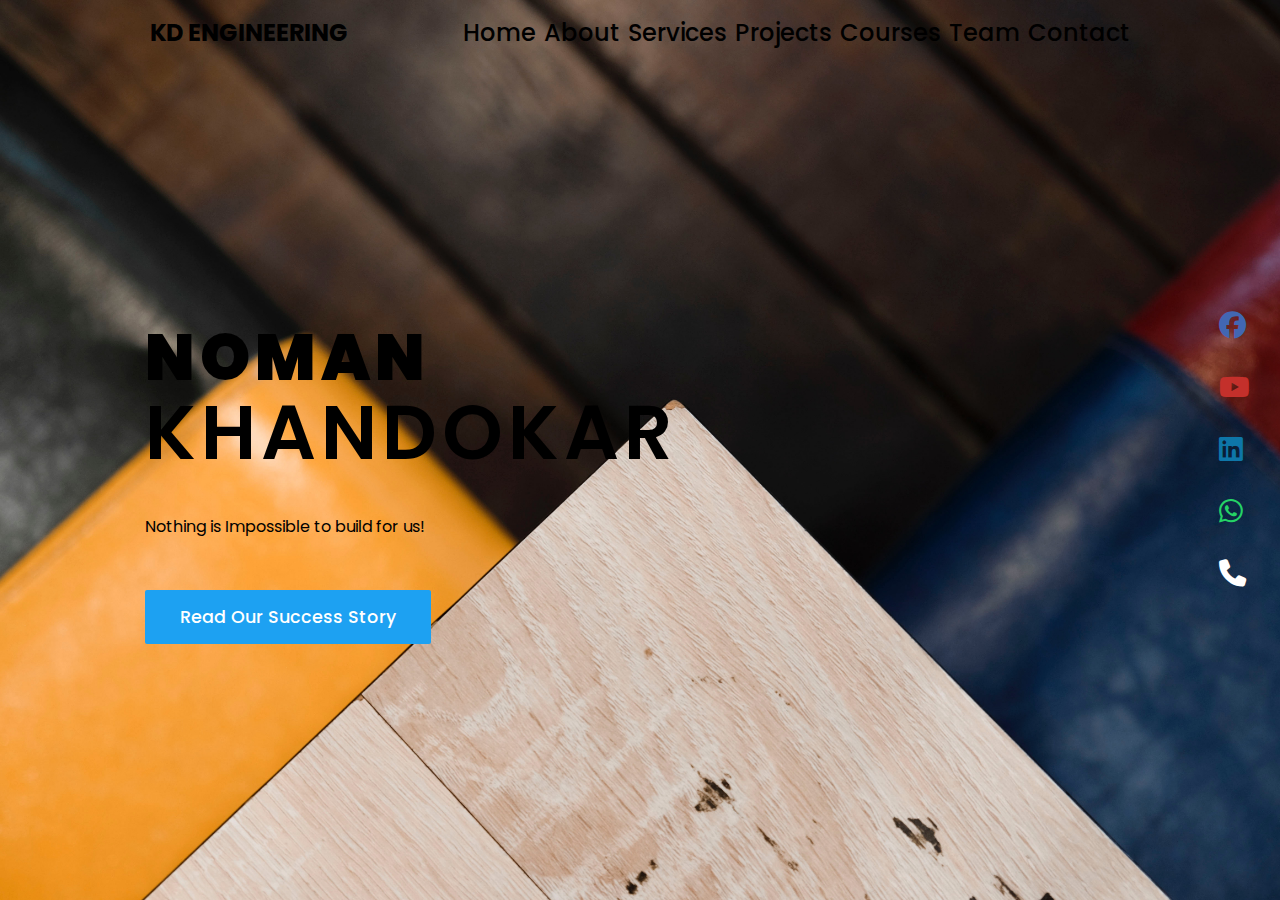
==== index.html @ b7a1d209 "icon added" ====
<!DOCTYPE html>
<html lang="en">
<head>
    <meta charset="UTF-8">
    <meta http-equiv="X-UA-Compatible" content="IE=edge">
    <meta name="viewport" content="width=device-width, initial-scale=1.0">
    <title>KD Engineering 2</title>

    <link rel="stylesheet" href="./css/style.css">
    <link rel="stylesheet" href="./css/responsive.css">
    <link rel="stylesheet" href="https://cdnjs.cloudflare.com/ajax/libs/font-awesome/6.2.1/css/all.min.css">
</head>
<body>
    <div class="wrapper">
        <header>
            <a href="#" class="brand">KD Engineering</a>
            <div class="navigation">
                <div class="navigation-items">
                    <a href="#">Home</a>
                    <a href="./pages/about.html">About</a>
                    <a href="./pages/services.html">Services</a>
                    <a href="./pages/projects.html">Projects</a>
                    <a href="./pages/courses.html">Courses</a>
                    <a href="./pages/team.html">Team</a>
                    <a href="./pages/contact.html">Contact</a>
                </div>
            </div>
        </header>
        <section class="home">
            <div class="content">
                <h1>NOMAN <br><span>KHANDOKAR</span></h1>
                <p> Nothing is Impossible to build for us!</p>
                <a href="#">Read Our Success Story</a>
            </div>
            <div class="media-icons">
                <a href="https://www.facebook.com/profile.php?id=100005107750104"target="_blank"><i class="fa-brands fa-facebook"></i></a>
                <a href="https://www.youtube.com/@KDEngineeringofficialbd" target="_blank"><i class="fa-brands fa-youtube"></i></a>
                
                <a href="https://www.linkedin.com/in/engr-md-noman-khandaker-914a85144/?fbclid=IwAR2WAA1rMLtNm2hBfuPsRIih_ojWUYFrFPXLeZw8CJaHXRJG5KvPi2jNHhk" target="_blank"><i class="fa-brands fa-linkedin"></i></a>
                <a href="tel:+8801867797914"><i class="fa-brands fa-whatsapp"></i></a>
                <a href="#"><i class="fa-sharp fa-solid fa-phone"></i></a>
            </div>
    
        </section>
    </div>
</body>
</html>
---- css/style.css ----
/* Google font family added for the website, Font family name : Poppins */
@import url('https://fonts.googleapis.com/css2?family=Poppins:wght@100;200;300;400;500;600;900;&family=Titillium+Web:ital,wght@0,200;0,300;0,400;0,600;1,200&display=swap');

*{
    padding: 0;
    margin: 0;
    box-sizing: border-box;
    font-family: 'Poppins', sans-serif;
}

header {
    z-index: 999;
    position: absolute;
    top: 0;
    left: 0;
    width: 100%;
    display: flex;
    justify-content: space-between;
    align-items: center;
    padding: 15px 150px;
    transition: 0.5s ease;
}
header .brand {
    color:#000;
    font-size: 1.5em;
    font-weight: 700;
    text-transform: uppercase;
    text-decoration: none;
}
header .navigation {
    position: relative;
}
header .navigation .navigation-items a {
    position: relative;
    color: #000;
    font-size: 1.5em;
    font-weight: 500;
    text-decoration: none;
    margin-left: 4px;
    transition: 0.3s ease;
}
header .navigation .navigation-items a:hover{
    color: #1DA1F2;
}
header .navigation .navigation-items a:before {
    content: '';
    position: absolute;
    background: #1DA1F2;
    width: 0;
    height: 3px;
    bottom: -2px;
    left: 0;
    transition: 0.7s ease;
}
header .navigation .navigation-items a:hover:before {
    width: 100%;
}
section {
    padding: 10px 145px;
}

.home {
    position: relative;
    width: 100%;
    min-height: 100vh;
    display: flex;
    justify-content: center;
    flex-direction: column;
}
.home .content {
    z-index: 888;
    color: rgb(0, 0, 0);
    width: 70%;
    margin-top: 50px;
}
.home .content h1 {
    font-size: 4em;
    font-weight: 900;
    text-transform: uppercase;
    letter-spacing: 5px;
    line-height: 75px;
    margin-bottom: 40px;
}
.home .content h1 span {
    font-size: 1.2em;
    font-weight: 600;
}
.home .content p {
    margin-bottom: 65px;
}
.home .content a {
    background: #1DA1F2;
    padding: 15px 35px;
    color: #fff;
    font-size: 1.1em;
    font-weight: 500;
    text-decoration: none;
    border-radius: 2px;
}
.home .media-icons {
    z-index: 888;
    position: absolute;
    right: 30px;
    display: flex;
    flex-direction: column;
    transition: 0.9s ease;
}
.home .media-icons a {
    color: #fff;
    font-size: 1.7rem;
}
.home .media-icons a:not(:last-child){
    margin-bottom: 20px;
}
.home .media-icons a:hover {
    transform: scale(1.3);
}
/* Font awesome icon color change! */
.fa-facebook {
    color: #4267B2;
}
.fa-youtube{
    color: #c4302b;
}
.fa-twitter{
    color: #1DA1F2;
}
.fa-linkedin{
    color: #0e76a8;
}
.fa-whatsapp{
    color: #25D366;
}
/* Background Image adding process! */
.wrapper {
    background-image: url(../images/kd\ image\ 1.jpg);
    background-position: center;
    background-repeat: no-repeat;
    background-size: cover;
}
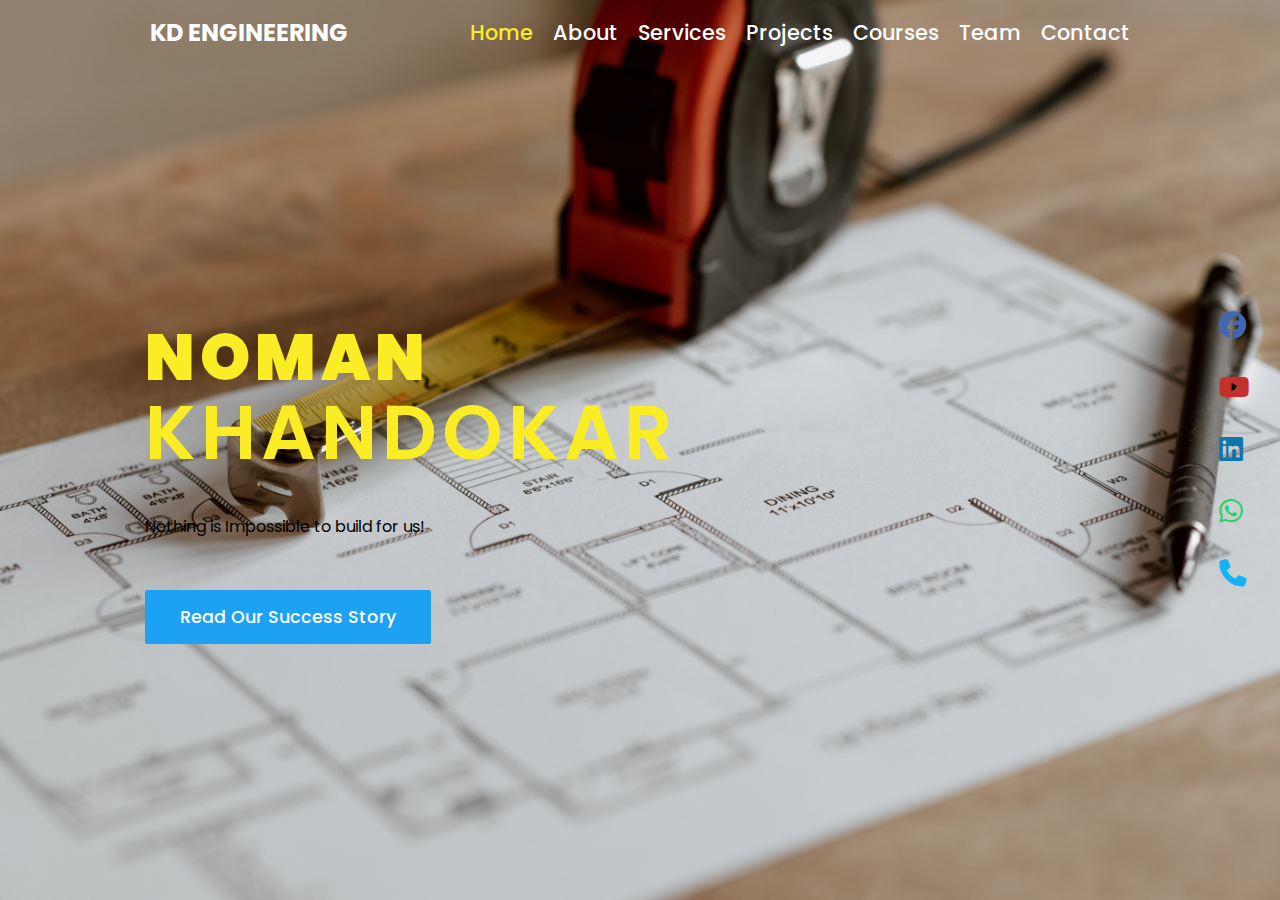
==== commit bd5d6e9f: "about section updated" ====
--- a/index.html
+++ b/index.html
@@ -16,7 +16,7 @@
             <a href="#" class="brand">KD Engineering</a>
             <div class="navigation">
                 <div class="navigation-items">
-                    <a href="#">Home</a>
+                    <a href="" class="active">Home</a>
                     <a href="./pages/about.html">About</a>
                     <a href="./pages/services.html">Services</a>
                     <a href="./pages/projects.html">Projects</a>
@@ -35,10 +35,9 @@
             <div class="media-icons">
                 <a href="https://www.facebook.com/profile.php?id=100005107750104"target="_blank"><i class="fa-brands fa-facebook"></i></a>
                 <a href="https://www.youtube.com/@KDEngineeringofficialbd" target="_blank"><i class="fa-brands fa-youtube"></i></a>
-                
                 <a href="https://www.linkedin.com/in/engr-md-noman-khandaker-914a85144/?fbclid=IwAR2WAA1rMLtNm2hBfuPsRIih_ojWUYFrFPXLeZw8CJaHXRJG5KvPi2jNHhk" target="_blank"><i class="fa-brands fa-linkedin"></i></a>
                 <a href="tel:+8801867797914"><i class="fa-brands fa-whatsapp"></i></a>
-                <a href="#"><i class="fa-sharp fa-solid fa-phone"></i></a>
+                <a href="tel:+44-785-7895"><i class="fa-sharp fa-solid fa-phone"></i></a>
             </div>
     
         </section>
--- a/css/style.css
+++ b/css/style.css
@@ -19,9 +19,10 @@
     align-items: center;
     padding: 15px 150px;
     transition: 0.5s ease;
+    
 }
 header .brand {
-    color:#000;
+    color: #fff;
     font-size: 1.5em;
     font-weight: 700;
     text-transform: uppercase;
@@ -32,20 +33,20 @@
 }
 header .navigation .navigation-items a {
     position: relative;
-    color: #000;
-    font-size: 1.5em;
+    color: #fff;
+    font-size: 1.3em;
     font-weight: 500;
     text-decoration: none;
-    margin-left: 4px;
+    margin-left: 16px;
     transition: 0.3s ease;
 }
 header .navigation .navigation-items a:hover{
-    color: #1DA1F2;
+    color: #FAED26;
 }
 header .navigation .navigation-items a:before {
     content: '';
     position: absolute;
-    background: #1DA1F2;
+    background: #FAED26;
     width: 0;
     height: 3px;
     bottom: -2px;
@@ -80,6 +81,7 @@
     letter-spacing: 5px;
     line-height: 75px;
     margin-bottom: 40px;
+    color: #FAED26;
 }
 .home .content h1 span {
     font-size: 1.2em;
@@ -115,9 +117,12 @@
 .home .media-icons a:hover {
     transform: scale(1.3);
 }
+header .navigation .navigation-items a.active {
+    color: #FAED26;
+}
 /* Font awesome icon color change! */
 .fa-facebook {
-    color: #4267B2;
+    color: 	#4267B2;
 }
 .fa-youtube{
     color: #c4302b;
@@ -131,10 +136,50 @@
 .fa-whatsapp{
     color: #25D366;
 }
+.fa-phone {
+    color: #15B2F7;
+}
 /* Background Image adding process! */
 .wrapper {
     background-image: url(../images/kd\ image\ 1.jpg);
     background-position: center;
     background-repeat: no-repeat;
     background-size: cover;
+}
+
+
+
+
+
+/* About Page CSS coding starts from here! */
+
+.about {
+    padding: 0px 50px 0 50px;
+    margin: 60px 0px 0 0;
+    box-sizing: border-box;
+    display: flex;
+    flex-direction: row;
+    background-color: white;
+}
+.about-nav header {
+    background-color: #0B0C10;
+}
+.about-photo img {
+    width: 520px;
+    height: auto;
+    padding: 30px 50px;
+    border: 1px solid #fff;
+    box-shadow: 10px 30px 30px #CCC;
+}
+.about-description {
+    text-align: center;
+    display: flex;
+    flex-direction: column;
+    justify-content: center;
+    padding-left: 30px;
+}
+@import url('https://fonts.googleapis.com/css2?family=Lobster&display=swap');
+.text {
+    font-family: 'Lobster', cursive;
+    color: black;
 }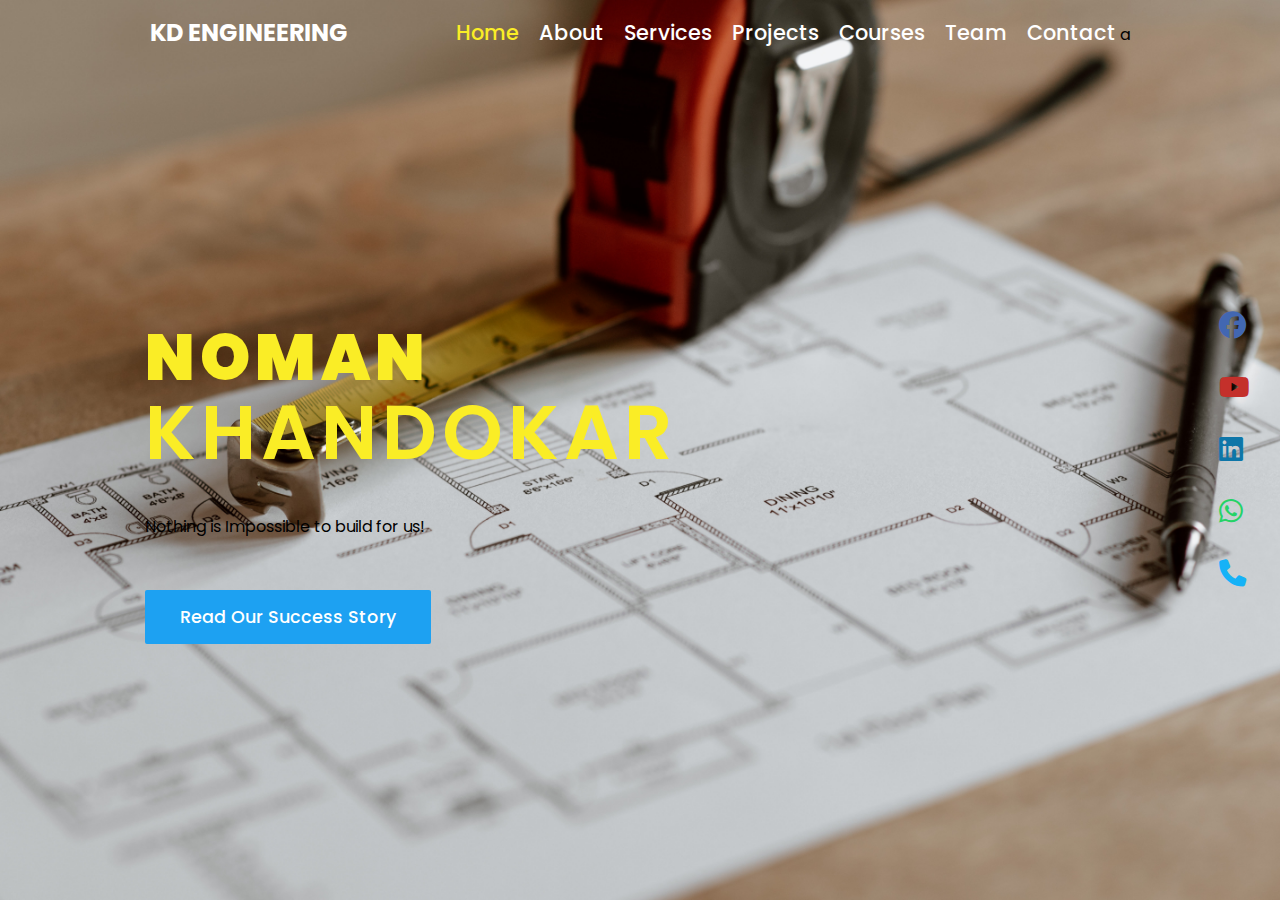
==== commit c9fbf7ca: "id" ====
--- a/index.html
+++ b/index.html
@@ -22,7 +22,7 @@
                     <a href="./pages/projects.html">Projects</a>
                     <a href="./pages/courses.html">Courses</a>
                     <a href="./pages/team.html">Team</a>
-                    <a href="./pages/contact.html">Contact</a>
+                    <a href="./pages/contact.html">Contact</a> a
                 </div>
             </div>
         </header>
@@ -37,7 +37,7 @@
                 <a href="https://www.youtube.com/@KDEngineeringofficialbd" target="_blank"><i class="fa-brands fa-youtube"></i></a>
                 <a href="https://www.linkedin.com/in/engr-md-noman-khandaker-914a85144/?fbclid=IwAR2WAA1rMLtNm2hBfuPsRIih_ojWUYFrFPXLeZw8CJaHXRJG5KvPi2jNHhk" target="_blank"><i class="fa-brands fa-linkedin"></i></a>
                 <a href="tel:+8801867797914"><i class="fa-brands fa-whatsapp"></i></a>
-                <a href="tel:+44-785-7895"><i class="fa-sharp fa-solid fa-phone"></i></a>
+                <a href="tel:+8801814975171"><i class="fa-sharp fa-solid fa-phone"></i></a>
             </div>
     
         </section>
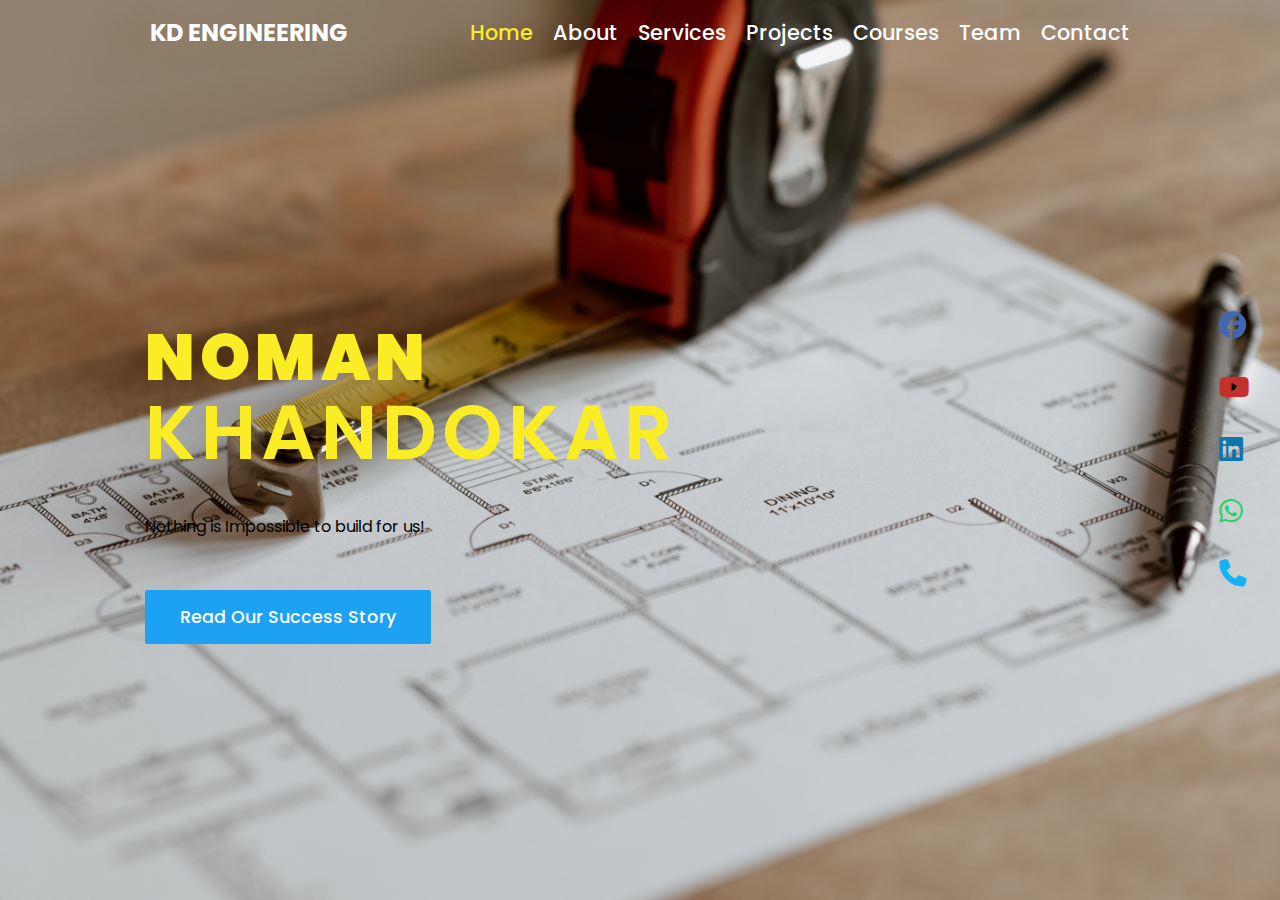
==== commit 52b7d7a7: "team members section updating" ====
--- a/index.html
+++ b/index.html
@@ -22,7 +22,7 @@
                     <a href="./pages/projects.html">Projects</a>
                     <a href="./pages/courses.html">Courses</a>
                     <a href="./pages/team.html">Team</a>
-                    <a href="./pages/contact.html">Contact</a> a
+                    <a href="./pages/contact.html">Contact</a>
                 </div>
             </div>
         </header>
--- a/css/style.css
+++ b/css/style.css
@@ -182,4 +182,12 @@
 .text {
     font-family: 'Lobster', cursive;
     color: black;
+}
+
+
+
+/* Team Page CSS coding starts from here! */
+
+.team-nav header {
+    background-color: black;
 }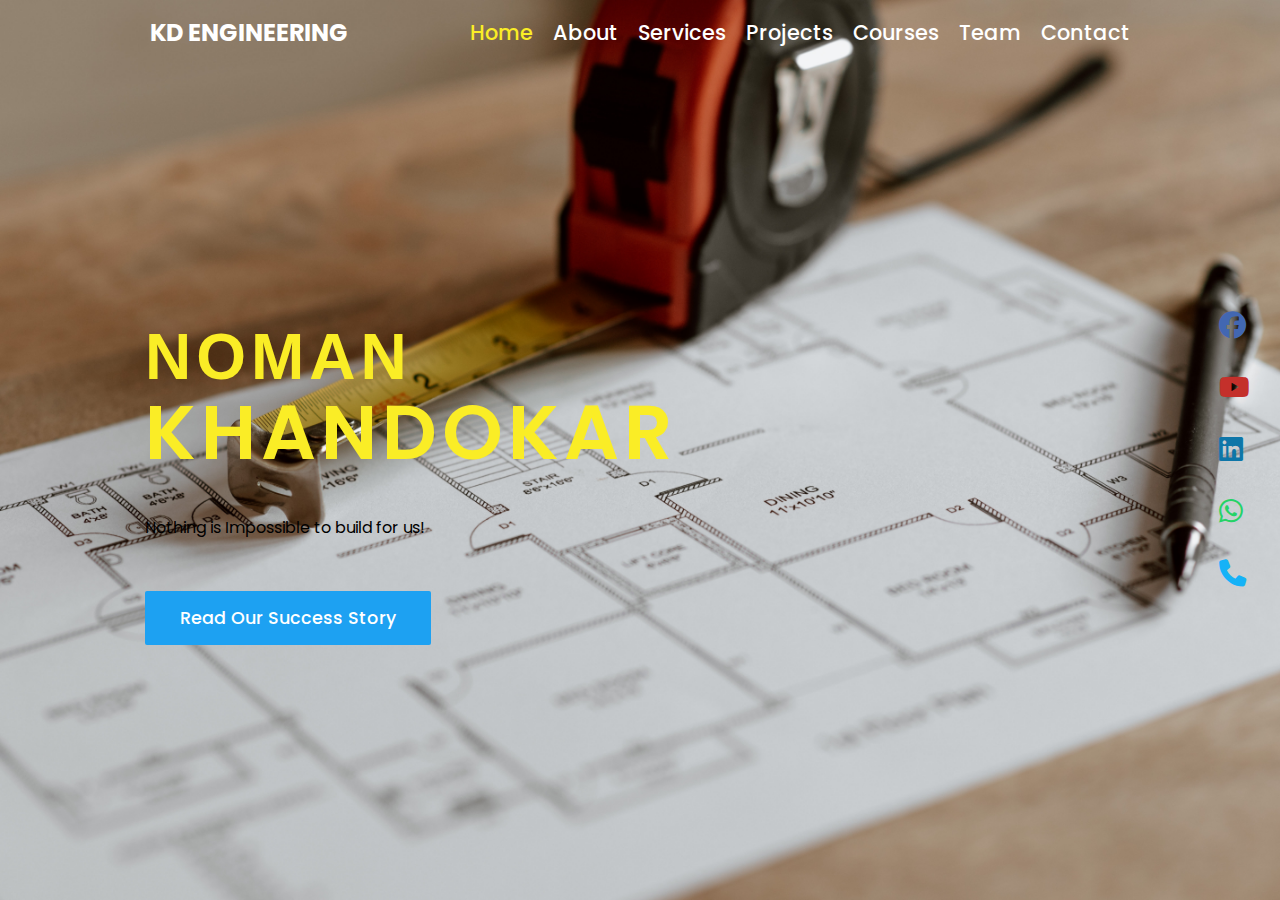
==== commit 06840940: "updated" ====
--- a/index.html
+++ b/index.html
@@ -13,10 +13,10 @@
 <body>
     <div class="wrapper">
         <header>
-            <a href="#" class="brand">KD Engineering</a>
+            <a href="./index.html" class="brand">KD Engineering</a>
             <div class="navigation">
                 <div class="navigation-items">
-                    <a href="" class="active">Home</a>
+                    <a href="./index.html" class="active">Home</a>
                     <a href="./pages/about.html">About</a>
                     <a href="./pages/services.html">Services</a>
                     <a href="./pages/projects.html">Projects</a>
--- a/css/style.css
+++ b/css/style.css
@@ -1,5 +1,6 @@
 /* Google font family added for the website, Font family name : Poppins */
 @import url('https://fonts.googleapis.com/css2?family=Poppins:wght@100;200;300;400;500;600;900;&family=Titillium+Web:ital,wght@0,200;0,300;0,400;0,600;1,200&display=swap');
+@import url('https://fonts.googleapis.com/css2?family=Lobster&display=swap');
 
 *{
     padding: 0;
@@ -151,7 +152,7 @@
 
 
 
-/* About Page CSS coding starts from here! */
+/*----------About Page CSS coding starts from here!----------*/
 
 .about {
     padding: 0px 50px 0 50px;
@@ -178,7 +179,6 @@
     justify-content: center;
     padding-left: 30px;
 }
-@import url('https://fonts.googleapis.com/css2?family=Lobster&display=swap');
 .text {
     font-family: 'Lobster', cursive;
     color: black;
@@ -186,8 +186,388 @@
 
 
 
-/* Team Page CSS coding starts from here! */
+/*----------Team Page CSS coding starts from here!---------- */
 
 .team-nav header {
     background-color: black;
-}+}
+.teamHeading {
+    text-align: center;
+    color: black;
+    padding-top: 90px;
+}
+.team-container {
+    display: flex;
+    justify-content: center;
+    align-items: center;
+    flex-wrap: wrap;
+    padding-top: 15px;
+}
+.team-container .card {
+    width: 330px;
+    height: 416px;
+    padding: 60px 30px;
+    margin: 20px;
+    background: #f2f3f7;
+    box-shadow: 0.6em 0.6em 1.2em #d2dce9,
+                -0.5em -0.5em 1em #ffffff;
+    border-radius: 20px;
+}
+.team-container .card .content {
+    display: flex;
+    justify-content: center;
+    align-items: center;
+    flex-direction: column;
+}
+.team-container .card .content .imgBx {
+    width: 180px;
+    height: 180px;
+    border-radius: 50%;
+    position: relative;
+    margin-bottom: 20px;
+    overflow: hidden;
+}
+.team-container .card .content .imgBx img {
+    position: absolute;
+    top: 0;
+    left: 0;
+    width: 100%;
+    height: 100%;
+    object-fit: cover;
+}
+.team-container .card .content .contentBx h4 {
+    color: #36187d;
+    font-size: 1.7em;
+    font-weight: bold;
+    text-align: center;
+    letter-spacing: 1px;
+}
+.team-container .card .content .contentBx h5 {
+    color: #6c758f;
+    font-size: 1.2rem;
+    font-weight: bold;
+    text-align: center;
+}
+.team-container .card .content .sci {
+    margin-top: 20px;
+}
+.team-container .card .content .sci a {
+    text-decoration: none;
+    color: #6c758f;
+    font-size: 30px;
+    margin: 10px;
+    transition: color 0.4s;
+}
+.team-container .card .content .sci a:hover {
+    color: #15B2F7;
+}
+
+
+/*----------Contact Page CSS coding starts from here!---------- */
+.contact-nav header {
+    background-color: black;
+}
+.contact-wrapper {
+    width: 100%;
+    padding-right: 15px;
+    padding-left: 15px;
+    margin-right: auto;
+    margin-left: auto;
+    background: black;
+  }
+  
+  @media (min-width: 576px) {
+    .contact-wrapper {
+      max-width: 540px;
+    }
+  }
+  
+  @media (min-width: 768px) {
+    .contact-wrapper {
+      max-width: 720px;
+    }
+  }
+  
+  @media (min-width: 992px) {
+    .contact-wrapper {
+      max-width: 960px;
+    }
+  }
+  
+  @media (min-width: 1200px) {
+    .contact-wrapper {
+      max-width: 1120px;
+      /* background-color: red; */
+    }
+  }
+  
+  .d-grid {
+    display: grid;
+  }
+  
+  .text-center {
+    text-align: center;
+  }
+  
+  .text-left {
+    text-align: left;
+  }
+  
+  .text-right {
+    text-align: right;
+  }
+  
+  button,
+  select {
+    outline: none;
+    appearance: none;
+  }
+  
+  button,
+  .btn,
+  select {
+    cursor: pointer;
+    font-family: -apple-system, BlinkMacSystemFont, "Segoe UI", Roboto, Oxygen-Sans, Ubuntu, Cantarell, "Helvetica Neue", sans-serif;
+  }
+  
+  a {
+    text-decoration: none;
+  }
+  
+  h1,
+  h2,
+  h3,
+  h4,
+  h5,
+  h6 {
+    margin: 0;
+    padding: 0;
+    font-family: -apple-system, BlinkMacSystemFont, "Segoe UI", Roboto, Oxygen-Sans, Ubuntu, Cantarell, "Helvetica Neue", sans-serif;
+  }
+  
+  p {
+    margin: 0;
+    padding: 0;
+  }
+  
+  /* Section top bottom gap */
+  .section-gap {
+    padding: 2.5rem 0;
+  }
+  
+  @media screen and (max-width:767px) {
+    .section-gap {
+      padding: 3.5rem 0;
+    }
+  }
+  
+  @media screen and (max-width:480px) {
+    .section-gap {
+      padding: 3rem 0;
+    }
+  }
+  /* / Section top bottom gap */
+  
+  /* title-styling */
+  h3.global-title {
+    font-size: 40px;
+    line-height: 45px;
+    color: yellow;
+    margin-bottom: 50px;
+    text-transform: capitalize;
+  }
+  
+  @media screen and (max-width:767px) {
+    h3.global-title {
+      font-size: 40px;
+      line-height: 45px;
+    }
+  }
+  
+  @media screen and (max-width:600px) {
+    h3.global-title {
+      font-size: 35px;
+      line-height: 40px;
+    }
+  }
+  
+  @media screen and (max-width:500px) {
+    h3.global-title {
+      font-size: 30px;
+      line-height: 35px;
+    }
+  }
+  /* / title-styling */
+  
+  
+  /* contact1 */
+    .margin-up {
+      margin-top: 2.5rem;
+    }
+  
+    h4.sub-title {
+      font-size: 16px;
+      margin: 0;
+      color: #777777;
+      font-weight: normal;
+    }
+  
+    .contact-view {
+      grid-template-columns: 1fr 1.3fr;
+      grid-gap: 30px;
+    }
+  
+    .cont-top {
+      display: grid;
+      grid-template-columns: 20px auto;
+      grid-column-gap: 20px;
+    }
+  
+    .twice {
+      margin-bottom: 20px;
+    }
+  
+    .cont-details span.fa {
+      font-size: 22px;
+      color: #4cb1ff;
+      display: block;
+      margin-top: 3px;
+    }
+  
+    .cont-details h6 {
+      font-size: 20px;
+      color: yellow;
+      font-weight: 600;
+    }
+  
+    .cont-details p,
+    .cont-details p a {
+      font-style: normal;
+      font-weight: normal;
+      font-size: 16px;
+      line-height: 24px;
+      color: #777777;
+      margin-top: 3px;
+    }
+  
+    .cont-details p a:hover {
+      text-decoration: underline;
+      opacity: 0.8;
+      color: yellow;
+    }
+  
+    .cont-details address {
+      margin: 25px 0;
+    }
+  
+    .cont-details address p {
+      margin: 5px 0;
+    }
+  
+    .twice-two {
+      display: grid;
+      grid-gap: 20px;
+      grid-template-columns: 1fr 1fr;
+      margin-bottom: 20px;
+    }
+  
+    .map-content form input,
+    .map-content form textarea {
+      background: #f8f9fa;
+      border: 2px solid rgba(216, 216, 216, 0.3);
+      color: #777;
+      font-size: 16px;
+      padding: 12px 15px;
+      width: 100%;
+      border-radius: 4px;
+      height: 55px;
+    }
+  
+    .map-content h5 {
+      font-size: 25px;
+      line-height: 30px;
+      margin-bottom: 20px;
+      color: #000000;
+    }
+  
+    .map-content form textarea {
+      resize: none;
+      min-height: 140px;
+    }
+  
+    .map-content form input:focus,
+    .map-content form textarea:focus {
+      outline: none;
+      border: 2px solid #051b35;
+      background: #fff;
+      box-shadow: none;
+    }
+  
+    button.btn-contact {
+      border: none;
+      font-size: 16px;
+      padding: 15px 30px;
+      margin: 20px auto 10px;
+      color: yellow;
+      background: black;
+      border-color: yellow;
+      border-radius: 11px solid yellow;
+      display: inline-block;
+      font-weight: 400;
+      text-align: center;
+      vertical-align: middle;
+      cursor: pointer;
+      user-select: none;
+      border: 1px solid yellow;
+      border-radius: 40px;
+    }
+  
+    .cont-details h6 a {
+      color: #051b35;
+    }
+  
+    /* contact1-responsive */
+    @media(max-width: 992px) {
+  
+      .cont-details p,
+      .cont-details p a {
+        font-size: 16px;
+      }
+  
+      .cont-details h5 {
+        font-size: 32px;
+        line-height: 35px;
+      }
+  
+      .contact-view {
+        grid-template-columns: 1fr;
+      }
+  
+      .map-content {
+        margin-top: 40px;
+      }
+    }
+  
+    @media(max-width: 480px) {
+      .twice-two {
+        grid-template-columns: 1fr;
+      }
+  
+      button.btn-contact {
+        width: 100%;
+      }
+    }
+
+    /*----------Service Page CSS coding starts from here!---------- */
+    .service-nav header {
+      background-color: black;
+    }
+
+    /*----------Projects Page CSS coding starts from here!---------- */
+    .projects-nav header {
+      background-color: black;
+    }
+    /*----------Courses Page CSS coding starts from here!---------- */
+    .courses-nav header {
+      background-color: black;
+    }